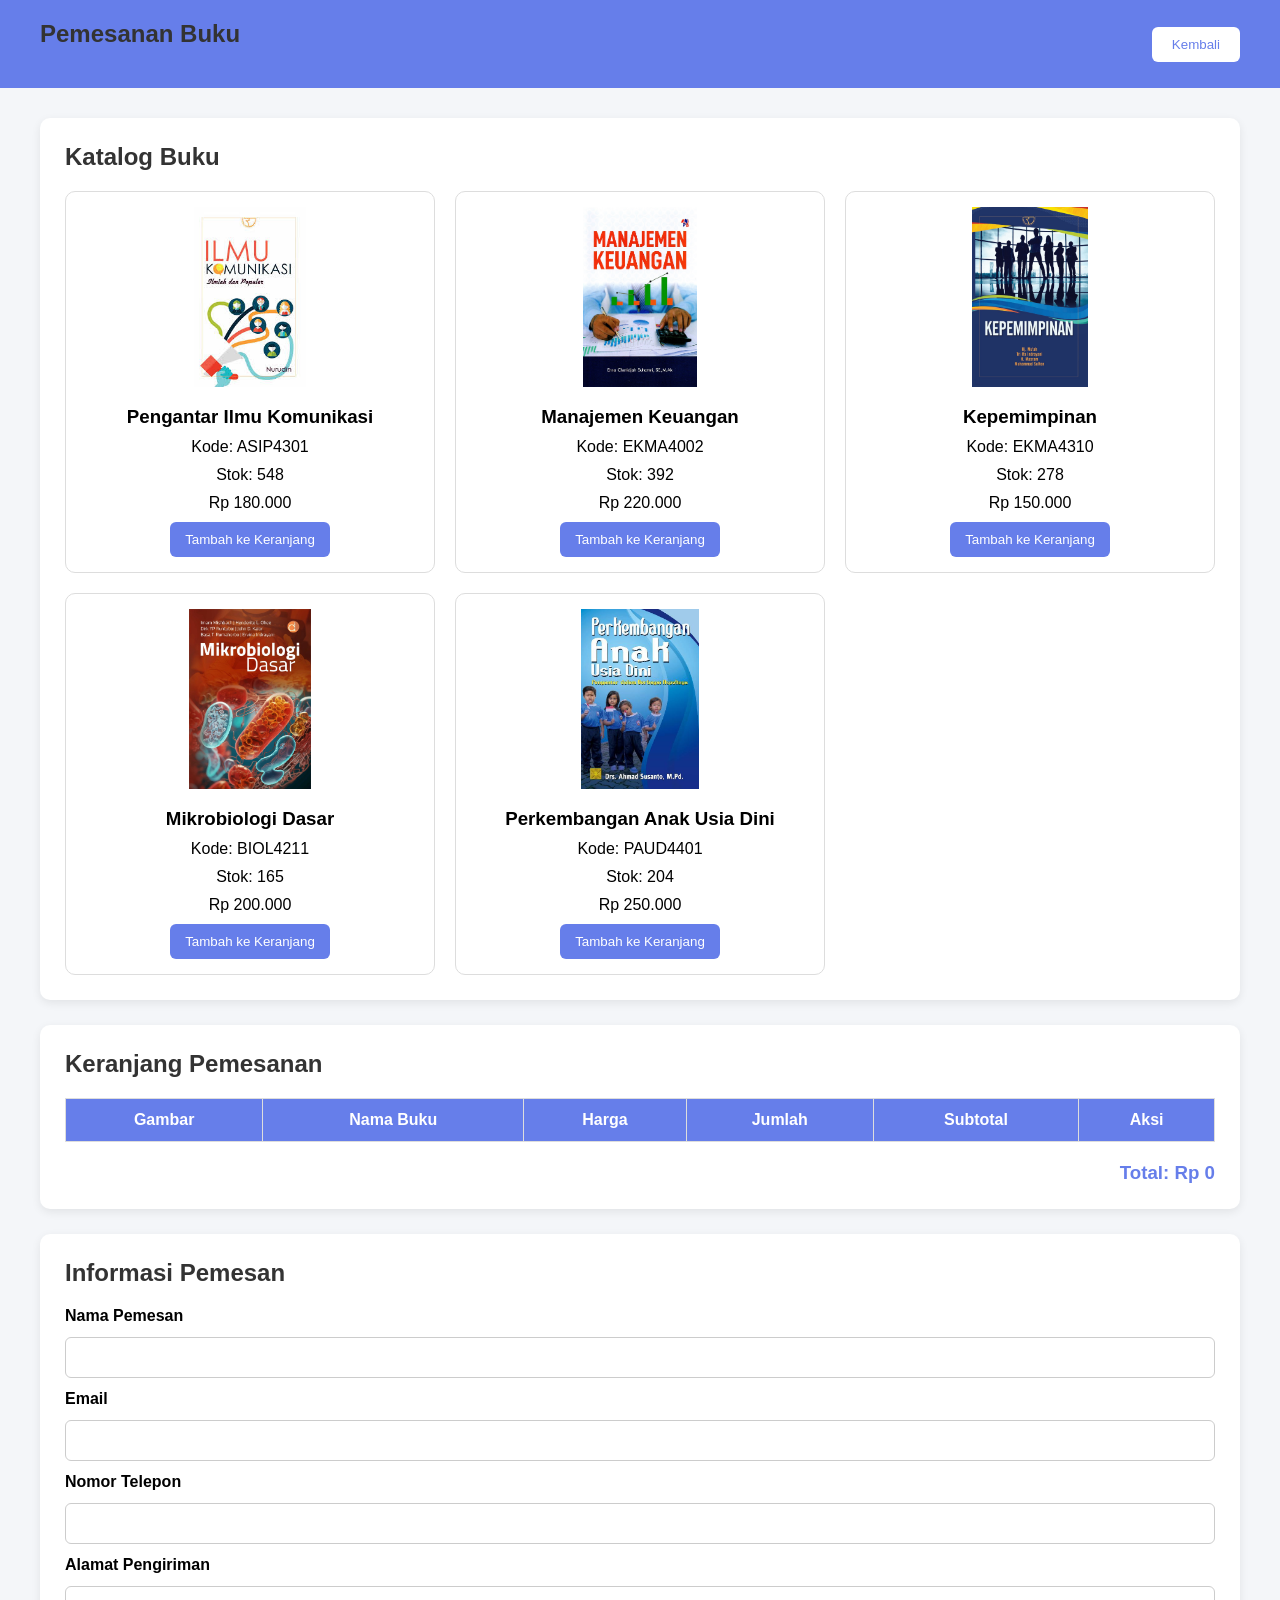
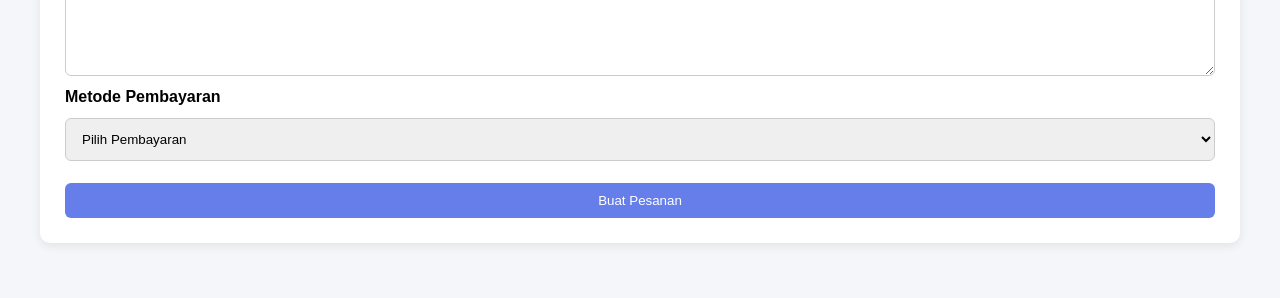
==== checkout.html @ 0135154c "MEmbuat halaman pemesanan dan menampilkan informasi pesanan" ====
<!DOCTYPE html>
<html lang="id">
<head>
    <meta charset="UTF-8">
    <meta name="viewport" content="width=device-width, initial-scale=1.0">
    <title>Halaman Pemesanan</title>
    <link rel="stylesheet" href="css/checkout.css">
</head>
<body>

    <header>
        <h2>Pemesanan Buku</h2>
        <button onclick="bukaHalaman('dashboard.html')">
            Kembali
        </button>
    </header>

    <main>
        <section>
            <h2>Katalog Buku</h2>
            <div id="daftarBuku">
                <!-- Katalog ditampilkan menggunakan JavaScript -->
            </div>
        </section>

        <section>
            <h2>Keranjang Pemesanan</h2>

            <table>
                <thead>
                    <tr>
                        <th>Gambar</th>
                        <th>Nama Buku</th>
                        <th>Harga</th>
                        <th>Jumlah</th>
                        <th>Subtotal</th>
                        <th>Aksi</th>
                    </tr>
                </thead>
                <tbody id="keranjang">
                    <!-- Pesanan ditampilkan menggunakan JavaScript -->
                </tbody>
            </table>

            <h3 id="totalHarga">Total: Rp 0</h3>
        </section>

        <section>
            <h2>Informasi Pemesan</h2>

            <form id="formPemesanan">
                <label>Nama Pemesan</label>
                <input type="text" id="namaPemesan" required>

                <label>Email</label>
                <input type="email" id="emailPemesan" required>

                <label>Nomor Telepon</label>
                <input type="tel" id="teleponPemesan" required>

                <label>Alamat Pengiriman</label>
                <textarea id="alamatPemesan" required></textarea>

                <label>Metode Pembayaran</label>
                <select id="metodePembayaran" required>
                    <option value="">Pilih Pembayaran</option>
                    <option value="Transfer Bank">Transfer Bank</option>
                    <option value="E-Wallet">E-Wallet</option>
                    <option value="COD">COD</option>
                </select>

                <button type="submit">Buat Pesanan</button>
            </form>
        </section>
    </main>

    <script src="data.js"></script>
    <script src="script.js"></script>

</body>
</html>
---- css/checkout.css ----
* {
    margin: 0;
    padding: 0;
    box-sizing: border-box;
    font-family: Arial, sans-serif;
}

body {
    background-color: #f4f6f9;
    min-height: 100vh;
}

header {
    background-color: #667eea;
    color: white;
    padding: 20px 40px;
    display: flex;
    justify-content: space-between;
    align-items: center;
}

header button {
    padding: 10px 20px;
    border: none;
    border-radius: 6px;
    background-color: white;
    color: #667eea;
    cursor: pointer;
}

main {
    padding: 30px 40px;
}

section {
    background-color: white;
    padding: 25px;
    margin-bottom: 25px;
    border-radius: 10px;
    box-shadow: 0 3px 10px rgba(0,0,0,0.08);
}

h2 {
    margin-bottom: 20px;
    color: #333;
}

/* Katalog buku */

#daftarBuku {
    display: grid;
    grid-template-columns: repeat(3, 1fr);
    gap: 20px;
}

#daftarBuku div {
    padding: 15px;
    border: 1px solid #ddd;
    border-radius: 10px;
    text-align: center;
}

#daftarBuku img {
    width: 130px;
    height: 180px;
    object-fit: contain;
    margin-bottom: 15px;
}

#daftarBuku h3 {
    margin-bottom: 10px;
}

#daftarBuku p {
    margin-bottom: 10px;
}

button {
    padding: 10px 15px;
    background-color: #667eea;
    color: white;
    border: none;
    border-radius: 6px;
    cursor: pointer;
}

button:hover {
    background-color: #5365c7;
}

/* Keranjang */

table {
    width: 100%;
    border-collapse: collapse;
}

th, td {
    padding: 12px;
    border: 1px solid #ddd;
    text-align: center;
}

th {
    background-color: #667eea;
    color: white;
}

td img {
    width: 55px;
    height: 75px;
    object-fit: contain;
}

td input {
    width: 65px;
    padding: 8px;
}

#totalHarga {
    text-align: right;
    margin-top: 20px;
    color: #667eea;
}

/* Form pemesanan */

form {
    display: grid;
    gap: 12px;
}

label {
    font-weight: bold;
}

form input,
form textarea,
form select {
    width: 100%;
    padding: 12px;
    border: 1px solid #ccc;
    border-radius: 6px;
}

form textarea {
    min-height: 90px;
    resize: vertical;
}

form button {
    margin-top: 10px;
}

@media (max-width: 700px) {
    header {
        padding: 18px 20px;
    }

    main {
        padding: 20px;
    }

    #daftarBuku {
        grid-template-columns: repeat(2, 1fr);
    }

    section {
        overflow-x: auto;
    }

    table {
        min-width: 650px;
    }
}

@media (max-width: 450px) {
    #daftarBuku {
        grid-template-columns: 1fr;
    }
}
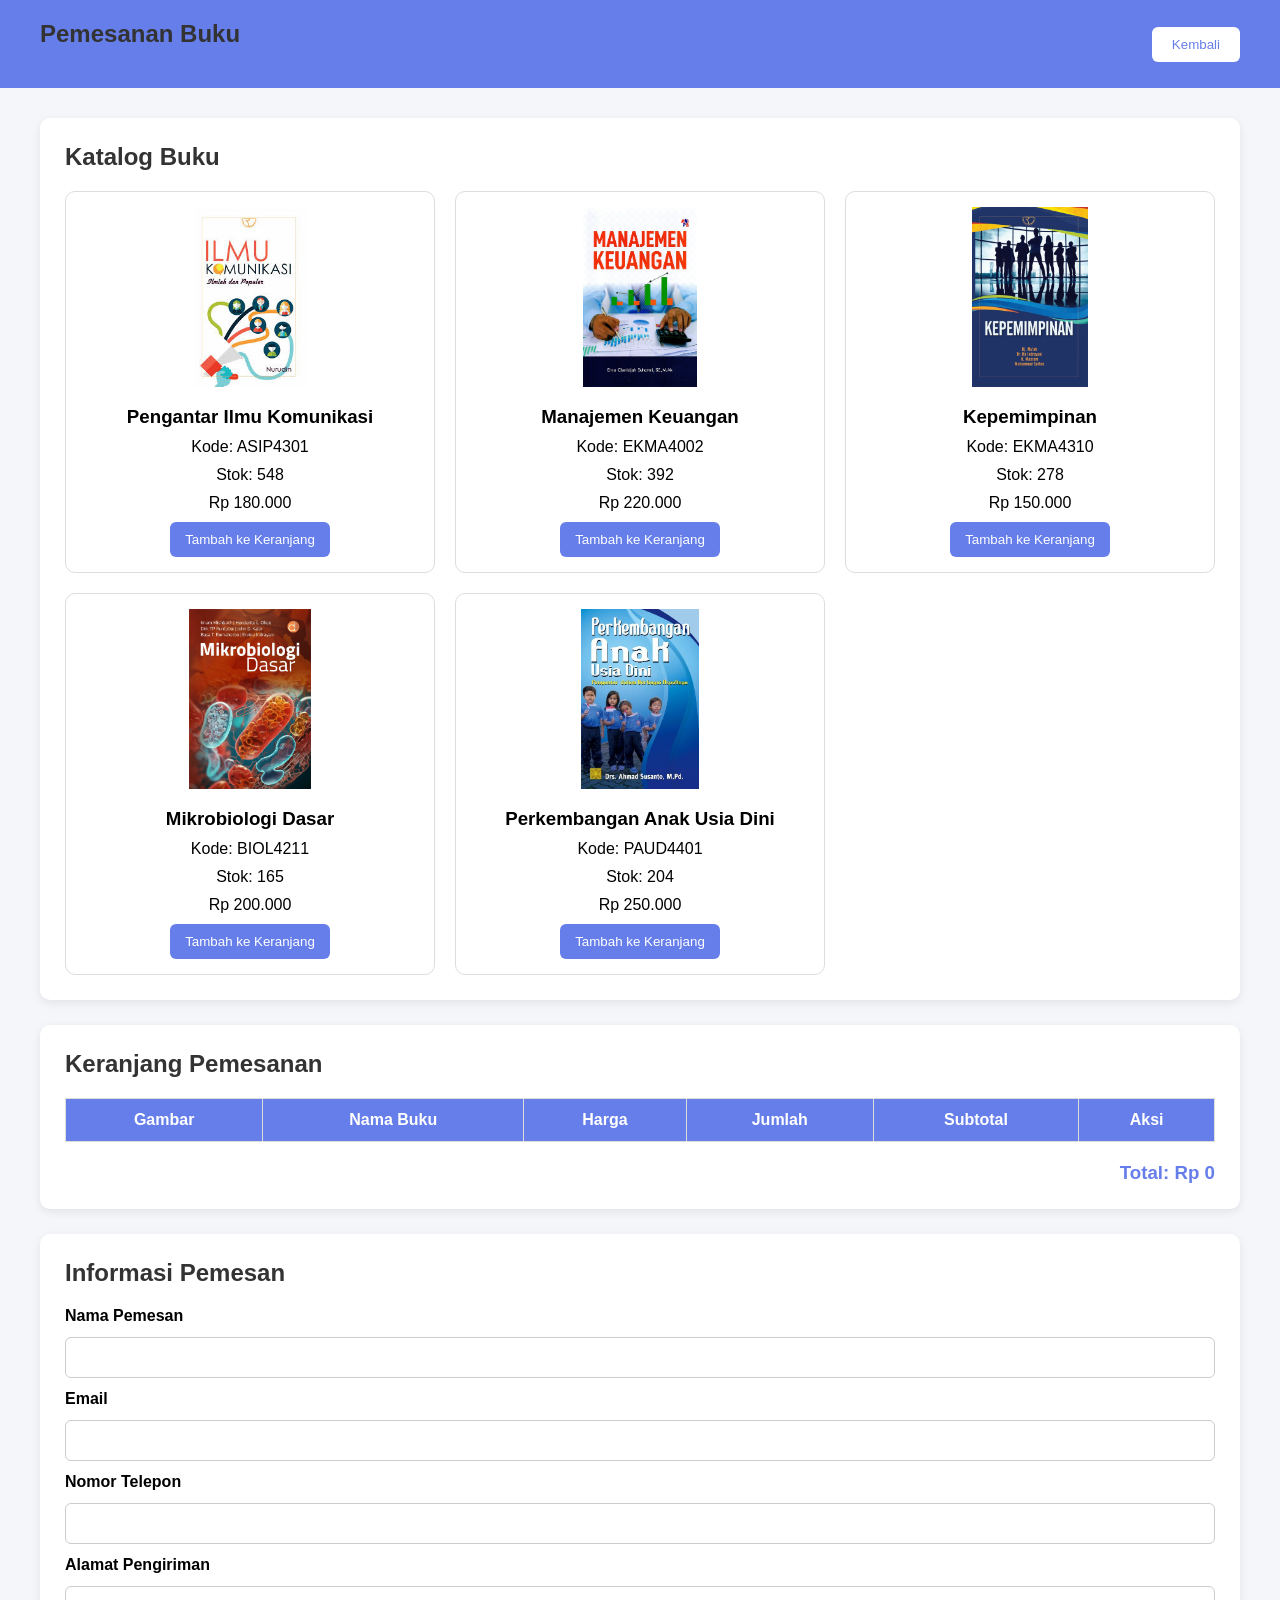
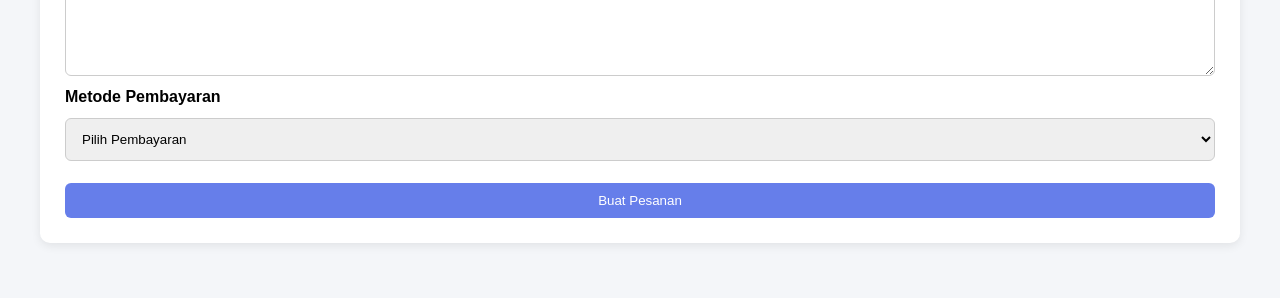
==== commit a9567c04: "Menambahkan watermak logo sebagai background dengan membuat global.css" ====
--- a/checkout.html
+++ b/checkout.html
@@ -4,6 +4,7 @@
     <meta charset="UTF-8">
     <meta name="viewport" content="width=device-width, initial-scale=1.0">
     <title>Halaman Pemesanan</title>
+    <link rel="stylesheet" href="css/global.css">
     <link rel="stylesheet" href="css/checkout.css">
 </head>
 <body>
@@ -74,8 +75,8 @@
         </section>
     </main>
 
-    <script src="data.js"></script>
-    <script src="script.js"></script>
+    <script src="js/data.js"></script>
+    <script src="js/checkout.js"></script>
 
 </body>
 </html>
--- a/css/global.css
+++ b/css/global.css
@@ -0,0 +1,43 @@
+
+/* Pengaturan Global */
+* {
+    margin: 0;
+    padding: 0;
+    box-sizing: border-box;
+    font-family: Arial, sans-serif;
+}
+
+/* Background Website */
+body {
+    position: relative;
+    background: #f5f6fa;
+    min-height: 100vh;
+}
+
+/* Watermark Logo */
+body::before {
+    content: "";
+    position: fixed;
+    top: 50%;
+    left: 50%;
+    transform: translate(-50%, -50%);
+
+    width: 400px;
+    height: 400px;
+
+    background-image: url("/assets/Logo.png");
+    background-repeat: no-repeat;
+    background-position: center;
+    background-size: contain;
+
+    opacity: 0.50;
+    pointer-events: none;
+    z-index: 0;
+}
+
+/* Konten di atas watermark */
+main, header, nav, footer,
+.login-box, .modal {
+    position: relative;
+    z-index: 1;
+}
